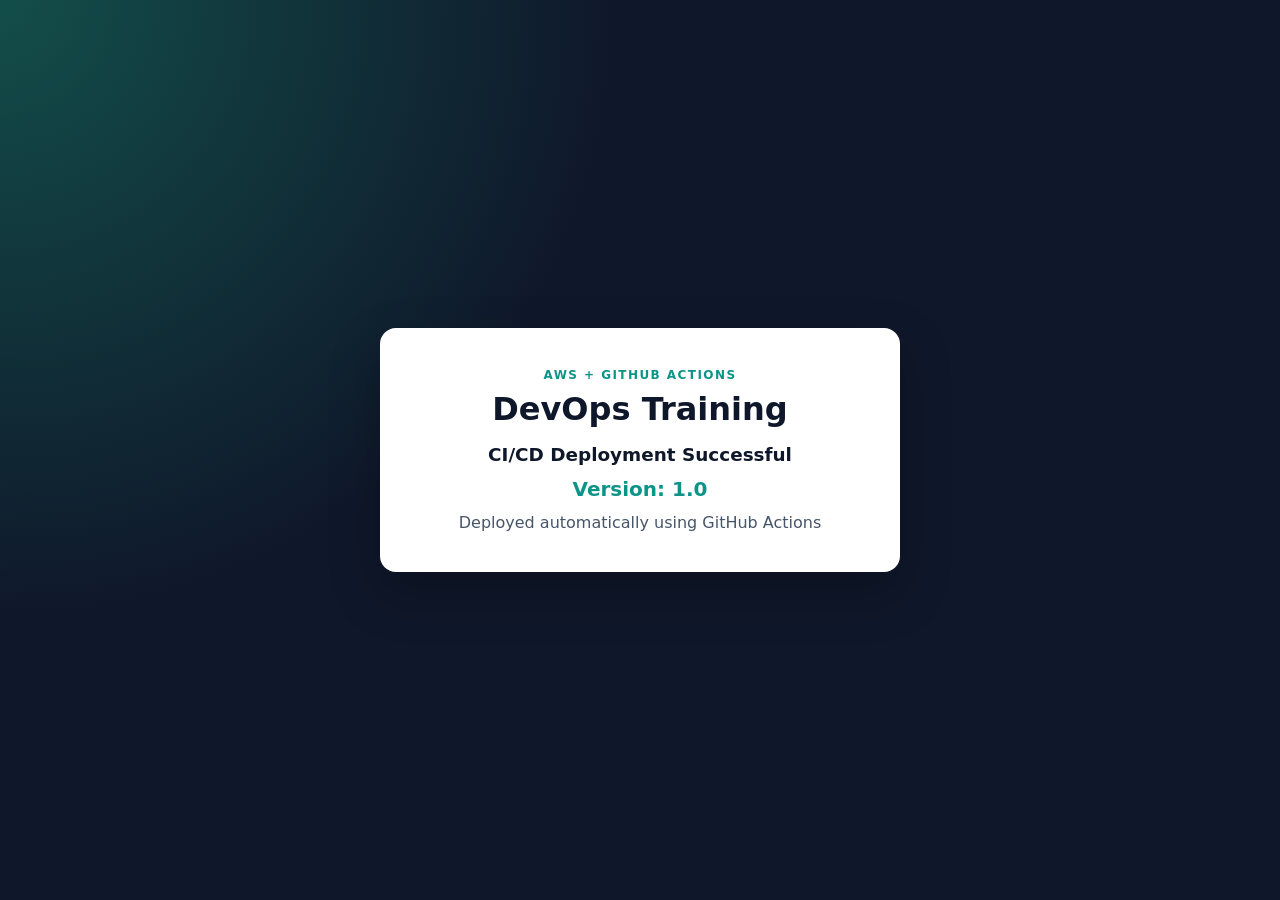
==== index.html @ 6c1a5e71 "Add static site and GitHub Actions deploy pipeline. Co-authored-by: Cursor <cursoragent@cursor.com>" ====
<!DOCTYPE html>
<html lang="en">
  <head>
    <meta charset="UTF-8" />
    <meta name="viewport" content="width=device-width, initial-scale=1.0" />
    <title>DevOps Training</title>
    <link rel="stylesheet" href="styles.css" />
  </head>
  <body>
    <main class="card">
      <p class="eyebrow">AWS + GitHub Actions</p>
      <h1>DevOps Training</h1>
      <p class="status">CI/CD Deployment Successful</p>
      <p class="version" id="version">Version: 1.0</p>
      <p class="meta">Deployed automatically using GitHub Actions</p>
    </main>
    <script src="script.js"></script>
  </body>
</html>
---- styles.css ----
:root {
  color-scheme: light;
  --bg: #0f172a;
  --card: #ffffff;
  --accent: #0d9488;
  --text: #0f172a;
  --muted: #475569;
}

* {
  box-sizing: border-box;
}

body {
  margin: 0;
  min-height: 100vh;
  display: grid;
  place-items: center;
  font-family: "Segoe UI", system-ui, sans-serif;
  background:
    radial-gradient(circle at top left, #134e4a 0, transparent 40%),
    var(--bg);
  color: var(--text);
}

.card {
  width: min(520px, 92vw);
  background: var(--card);
  border-radius: 16px;
  padding: 2.5rem 2rem;
  box-shadow: 0 20px 50px rgba(0, 0, 0, 0.25);
  text-align: center;
}

.eyebrow {
  margin: 0 0 0.5rem;
  letter-spacing: 0.12em;
  text-transform: uppercase;
  font-size: 0.75rem;
  color: var(--accent);
  font-weight: 700;
}

h1 {
  margin: 0 0 1rem;
  font-size: 2rem;
}

.status {
  margin: 0 0 0.5rem;
  font-size: 1.15rem;
  font-weight: 600;
}

.version {
  margin: 0.75rem 0;
  font-size: 1.25rem;
  color: var(--accent);
  font-weight: 700;
}

.meta {
  margin: 0;
  color: var(--muted);
}
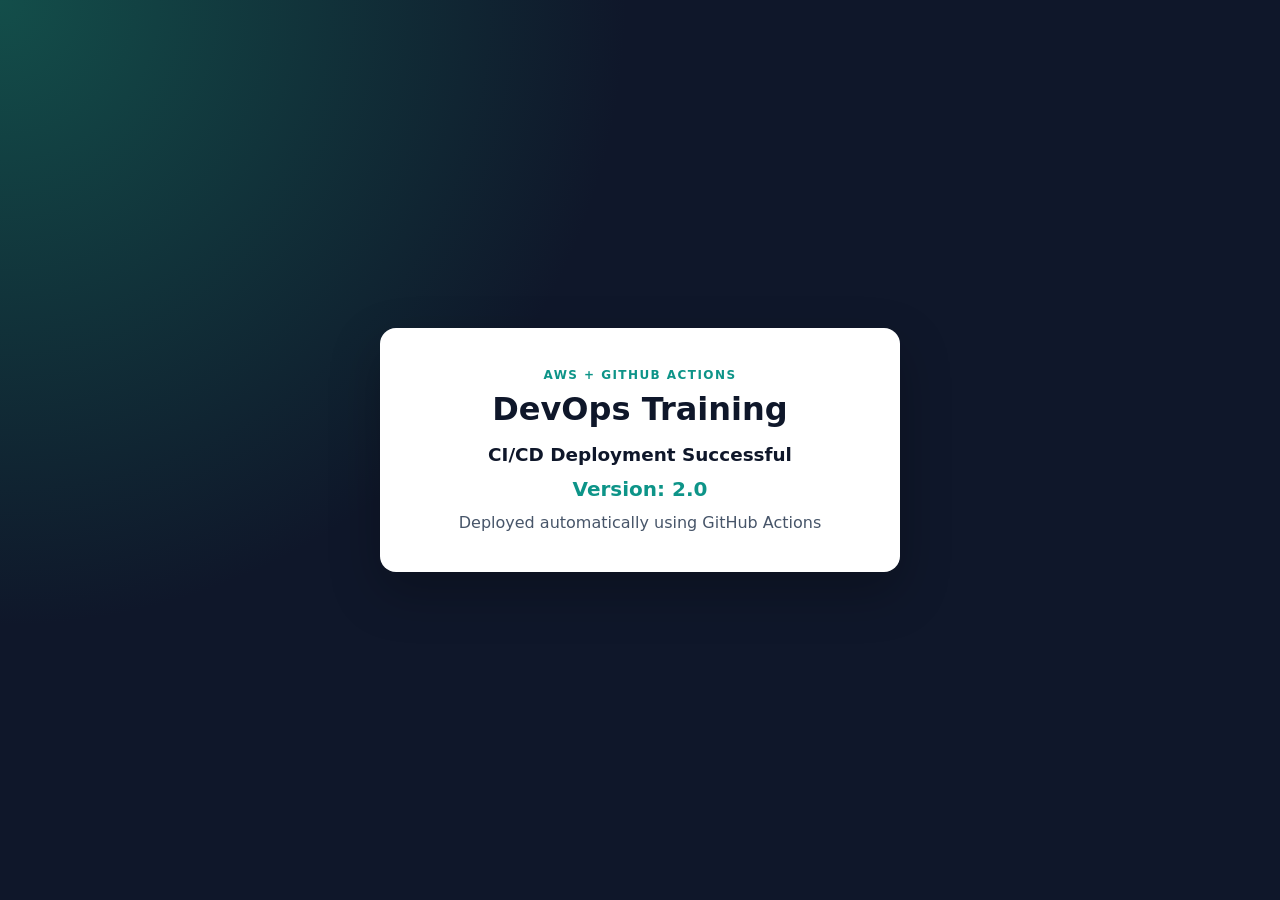
==== commit c7e12a04: "Bump site to Version 2.0 and add CloudFront finish script. Co-authored-by: Cursor <cursoragent@curso" ====
--- a/index.html
+++ b/index.html
@@ -11,7 +11,7 @@
       <p class="eyebrow">AWS + GitHub Actions</p>
       <h1>DevOps Training</h1>
       <p class="status">CI/CD Deployment Successful</p>
-      <p class="version" id="version">Version: 1.0</p>
+      <p class="version" id="version">Version: 2.0</p>
       <p class="meta">Deployed automatically using GitHub Actions</p>
     </main>
     <script src="script.js"></script>
